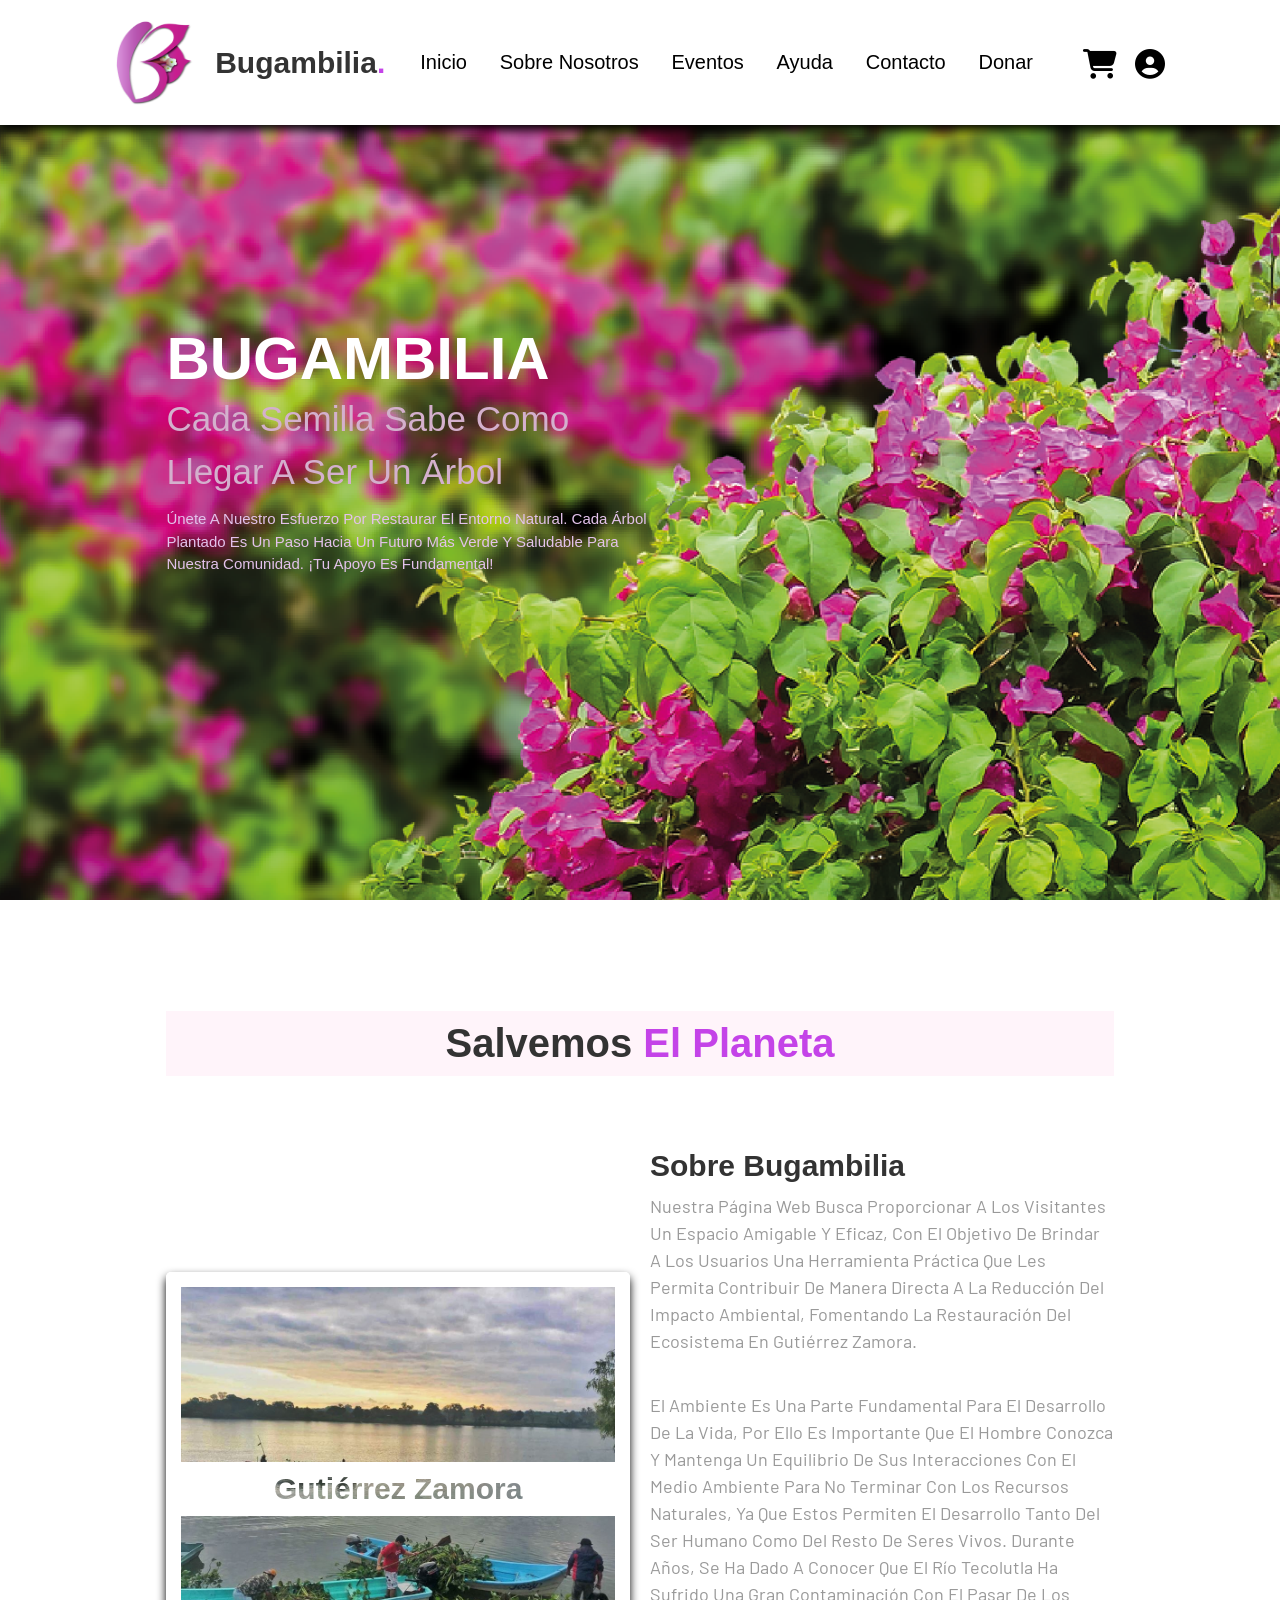
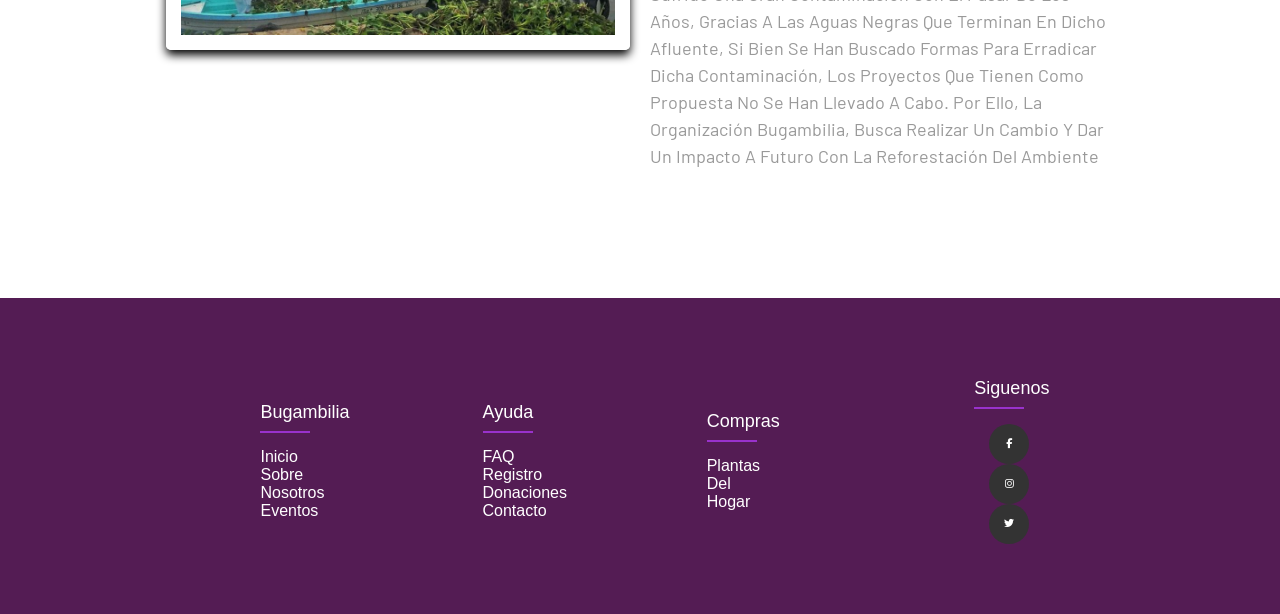
==== Bugambilia/index.html @ e2c355f8 "Conservar Bugambilia original de Unidad II sin modificaciones" ====
<!DOCTYPE html>
<html lang="en">
<head>
    <meta charset="UTF-8">
    <meta name="viewport" content="width=device-width, initial-scale=1.0">
    <!-- ESTILOS -->
    <link rel="preconnect" href="https://fonts.googleapis.com">
    <link rel="preconnect" href="https://fonts.gstatic.com" crossorigin>
    <link href="https://fonts.googleapis.com/css2?family=Barlow&display=swap" rel="stylesheet">
    <!-- FIN DE ESTILOS-->
    <link rel="stylesheet" href="https://cdnjs.cloudflare.com/ajax/libs/font-awesome/6.5.2/css/all.min.css" 
    integrity="sha512-SnH5WK+bZxgPHs44uWIX+LLJAJ9/2PkPKZ5QiAj6Ta86w+fsb2TkcmfRyVX3pBnMFcV7oQPJkl9QevSCWr3W6A=="
     crossorigin="anonymous" referrerpolicy="no-referrer">
    <!-- Etiqueta que no sea escalable -->
    <meta name="viewport" content="width=device-width, user-scalable=no, initial-scale=1.0, maximum-scale=1.0, minimum-scale=1.0">
    <link rel="stylesheet" href="styles/index.css">
    <title>Bugambilia</title>
</head>

<body>
<header>
    <input  type="checkbox" name="" id="toggler">
    <label for="toggler" class="fas fa-bars"></label>
    
    <img src="../Bugambilia/styles/Imagenes/LBF.png" width="80" height="85" align="left"/> 
    <a href="index.html" class="logo">Bugambilia<span>.</span></a>

    <nav class="navbar">
        <a href="index.html" class="nav-link">Inicio</a>
        <a href="../Bugambilia/paginas/about_us.html" class="nav-link">Sobre Nosotros</a>
        <a href="../Bugambilia/paginas/eventos.html" class="nav-link">Eventos</a>
        <a href="../Bugambilia/paginas/FAQS.html" class="nav-link">Ayuda</a>
        <a href="../Bugambilia/paginas/contacto.html" class="nav-link">Contacto</a>
        <a href="../Bugambilia/paginas/donar.html" class="nav-link">Donar</a>
    </nav>

        

        <div class="iconos">
            <a href="../Bugambilia/paginas/carrito.html" class="fas fa-shopping-cart" style='font-size:30px'></a>
            <a href="../Bugambilia/paginas/inde.html" class="fas fa-user-circle" style='font-size:30px'></a>
        </div>
</header>
<section class="home" id="home">
    <div class="content">
        <h3>BUGAMBILIA</h2>
        <span>Cada semilla sabe como llegar a ser un árbol</span>
        <p>Únete a nuestro esfuerzo por restaurar el entorno natural. Cada árbol plantado es un paso
            hacia un futuro más verde y saludable para nuestra comunidad. ¡Tu apoyo es fundamental!</p>
    </div>
</section>
<br>
<section class="about" id="about">
    <h1 class="heading">Salvemos<span> el planeta </span> </h1>
    <br><br><br>
    <div class="row">
    <div class="imagen">
        <img src="../Bugambilia/styles/Imagenes/Gtz.jpg">
        <h3>Gutiérrez Zamora</h3>
    </div>
    <div class="content">
        <h3>Sobre Bugambilia</h3>
        <p>Nuestra página web busca proporcionar a los visitantes un espacio amigable y eficaz, con el objetivo de brindar a los usuarios una herramienta 
            práctica que les permita contribuir de manera directa a la reducción 
                del impacto ambiental, fomentando la restauración del ecosistema en Gutiérrez Zamora.</p>
                <br><br>
        <p>El ambiente es una parte fundamental para el desarrollo de la vida, por ello es importante que el hombre conozca y mantenga un equilibrio de sus 
            interacciones con el medio ambiente para no terminar con los recursos naturales, ya que estos permiten el desarrollo tanto del ser humano como 
            del resto de seres vivos.
            Durante años, se ha dado a conocer que el río Tecolutla ha sufrido una gran contaminación con el pasar de los años, gracias a las aguas negras que 
            terminan en dicho afluente, si bien se han buscado formas para erradicar dicha contaminación, los proyectos que tienen como propuesta no se han
             llevado a cabo.
            
            Por ello, la organización Bugambilia, busca realizar un cambio y dar un impacto a futuro con la reforestación del ambiente</p>
    </div>
</div>
</section>
<br><br><br>



<section class="footer">

    <div class="container">
        <div class="row">
            <div class="footer-col">
                <h4>Bugambilia</h4>
                <ul>
                    <li><a href="index.html">Inicio</a></li>
                    <li><a href="../Bugambilia/paginas/about_us.html">Sobre Nosotros</a></li>
                    <li><a href="../Bugambilia/paginas/eventos.html">Eventos</a></li>
                </ul>
            </div>
        </div>
    </div>


    <div class="container">
        <div class="row">
            <div class="footer-col">
                <h4>Ayuda</h4>
                <ul>
                    <li><a href="../Bugambilia/paginas/FAQS.html">FAQ</a></li>
                    <li><a href="../Bugambilia/paginas/inde.html">Registro</a></li>
                    <li><a href="../Bugambilia/paginas/donar.html">Donaciones</a></li>
                    <li><a href="../Bugambilia/paginas/contacto.html">Contacto</a></li>
                </ul>
            </div>
        </div>
    </div>



    <div class="container">
        <div class="row">
            <div class="footer-col">
                <h4>Compras</h4>
                <ul>
                    <li><a href="../Bugambilia/paginas/carrito.html">Plantas del Hogar</a></li>
                </ul>
            </div>
        </div>
    </div>



    <div class="container">
        <div class="row">
            <div class="footer-col">
                <h4>Siguenos</h4>
               <div class="social-link">
                <a href="https://www.facebook.com/profile.php?id=61561767431103"><i class="fab fa-facebook-f"></i></a>
                <a href="https://www.instagram.com/bugambilia0/"><i class="fab fa-instagram"></i></a>
                <a href="https://x.com/Bugambilia0"><i class="fab fa-twitter"></i></a>

               </div>
            </div>
        </div>
    </div>

</section>


</body>


</html>
---- Bugambilia/styles/index.css ----
:root{
    --lila:#c443e8;
}
*{
    margin: 0; padding: 0;
    box-sizing: border-box;
    font-family: Verdana, Geneva, Tahoma, sans-serif;
    outline: none; border: none;
    text-decoration: none;
    text-transform: capitalize;
    transition: .2s linear;
}

.barlow-regular {
    font-family: "Barlow", sans-serif;
    font-weight: 200;
    font-style: normal;
  }
  
  
html{
    font-size: 62.5%;
    scroll-behavior: smooth;
    scroll-padding-top: 6rem;
    overflow-x: hidden;
}
header{
    position: fixed;
    top: 0; left: 0; right: 0;
    background: #fff;
    padding: 2rem 9%;
    display: flex;
    align-items: center;
    justify-content: space-between;
    z-index: 1000;
    box-shadow:0 .5rem 1rem rgba(0,0,0, 1);
}
header .logo{
    font-size: 3rem;
    color: #333;
    font-weight: bolder;
}

header .logo span{
    color:var(--lila);
}

header .navbar a{
    font-size: 2rem;
    padding: 0 1.5rem;
    color:black;
}

header .navbar a:hover{
    color:var(--lila);
}

header .iconos a{
    height: 5px;
    color: black;
    margin-left: 1.5rem;
}

header .iconos a:hover{
    color:var(--lila);
}

header  #toggler{
    display:none;
}

header .fa-bars{
    font-size:3rem;
    color:#333;
    border-radius: .5rem;
    padding: .5rem 1.5rem;
    cursor: pointer;
    border: .1rem solid rgba(0,0,0, 1); 
    display: none;
}

section{
    padding:2rem 9%;
}

.home{
    display: flex;
    align-items: center;
    min-height: 100vh;
    background: url(Imagenes/index.png) no-repeat;
    background-color: cover;
    background-position: center;
}

.home .content{
    max-width: 50rem;
}

.home .content h3{
    font-size: 6rem;
    color: white;
}

.home .content span{
    font-size: 3.5rem;
    color: rgb(212, 176, 205);
    padding: 1rem 0;
    line-height: 1.5;
}

.home .content p{
    font-size: 1.5rem;
    color: #e3c2eb;
    padding: 1rem 0;
    line-height: 1.5;
}
/* cuerpo */
.heading{
    text-align: center;
    font-size: 4rem;
     color: #333;
     padding: 1rem;
     margin: 2rem 0;
     background: rgba(255,51,153,.05);
}

.heading span{
    color:var(--lila);
}

.about .row{
    display: flex;
    align-items: center;
    gap:2rem;
    flex-wrap: wrap;
    padding: 2rem 0;
}

.about .row .imagen{
    flex: 1 1 40rem;
    position: relative;
}
.about .row .imagen img{
    width: 100%;
    border: 1.5rem solid #fff;
    border-radius: .5rem;
    box-shadow: 0 .5rem 1rem rgba(0,0,0, 1) ;
    height: 100%;
    object-fit: cover;
}
.about .row .imagen h3{
    position: absolute;
    top: 50%; transform: translate(0%);
    font-size: 3rem;     
    background: #fff;
    width: 100%;
    padding: 1rem 2rem;
    text-align:center;
    mix-blend-mode: screen;
}
.about .row .content{
    flex:1 1 40rem;
}

.about .row .content h3{
    font-size: 3rem;
    color: #333;
}

.about .row .content p{
    font-size: 1.8rem;
    color: #999;
    padding: .5rem 0;
    padding-top: 1rem;
    line-height: 1.5;
    font-family: "Barlow", sans-serif;
      
}


/* INICIO PIE DE PÁGINA */
section{
    padding: 80px 13% 70px;
}
.container{
    max-width:20%;
    margin: auto;
}

.footer{
    display: grid;
    grid-template-columns: repeat(auto-fit, minmax(20px, auto));
    gap: 3.5em;
    background: rgb(84, 28, 84);
}
.row{
    display: flex;
    flex-wrap: wrap;
}
.footer-col{
    width: 15%;
    padding:0 15px;
}

.footer-col h4{
    font-size: 18px;
    color: rgb(255, 255, 255);
    margin-bottom: 25px;
    font-weight: 500;
    position: relative;
}
.footer-col h4::before{
    content: '';
    position: absolute;
    left: 0;
    bottom: -10px;
    background: darkorchid;
    height: 2px;
    box-sizing: border-box;
    width: 50px;
}
.footer-col ul{
    list-style: none;
}

.footer-col ul li a{
    font-size: 16px;
    text-decoration: none;
    color: #fff;
    display: block;
    transition: all .3s ease;
}
.footer-col ul li a:hover{
    color: var(--lila);
    padding-left: 6px;
}
.footer-col .social-link a{
display: inline-block;
height: 40px;
width: 40px;
background: #333;
color: rgb(255, 255, 255);
margin-left: 1.5rem;
margin: 0 10px 10 0px;
text-align: center;
line-height: 40px;
border-radius: 50%;
transition: all .5s ease;
}

.footer-col .social-link a:hover{
    color:var(--lila);
}





/* Media queries*/

@media (max-width:991px){
    html{
        font-size: 55%;
    }
    header{
        padding: 2rem;
    }
    section{
        padding: 2rem;
    }
    .home{
        background-position:left;
    }
}



@media (max-width:800px){

    header .fa-bars{
        display: block;
        
    }

    header .navbar{
        position: absolute;
        top: 100%; left: 0; right: 0;
        background: #eee;
        border-top: .1rem solid rgba(0,0,0, 1);
    }

    header #toggler:checked~ .navbar{
    display: none;
    }

    header .navbar a{
        margin: 1.5rem;
        padding: 1.5rem;
        background: #fff;
        border: .1rem solid rgba(0,0,0, 1);
        display: block;
    }

    .home .content h3{
        font-size: 5rem;
    }

    .home .content span{
        font-size: 2.5rem;
    }
    .footer{
        display: block;
    }
}

@media (max-width:450px){
    html{
        font-size: 50%;
    }
    .heading{
        font-size:3rem ;
    }
}
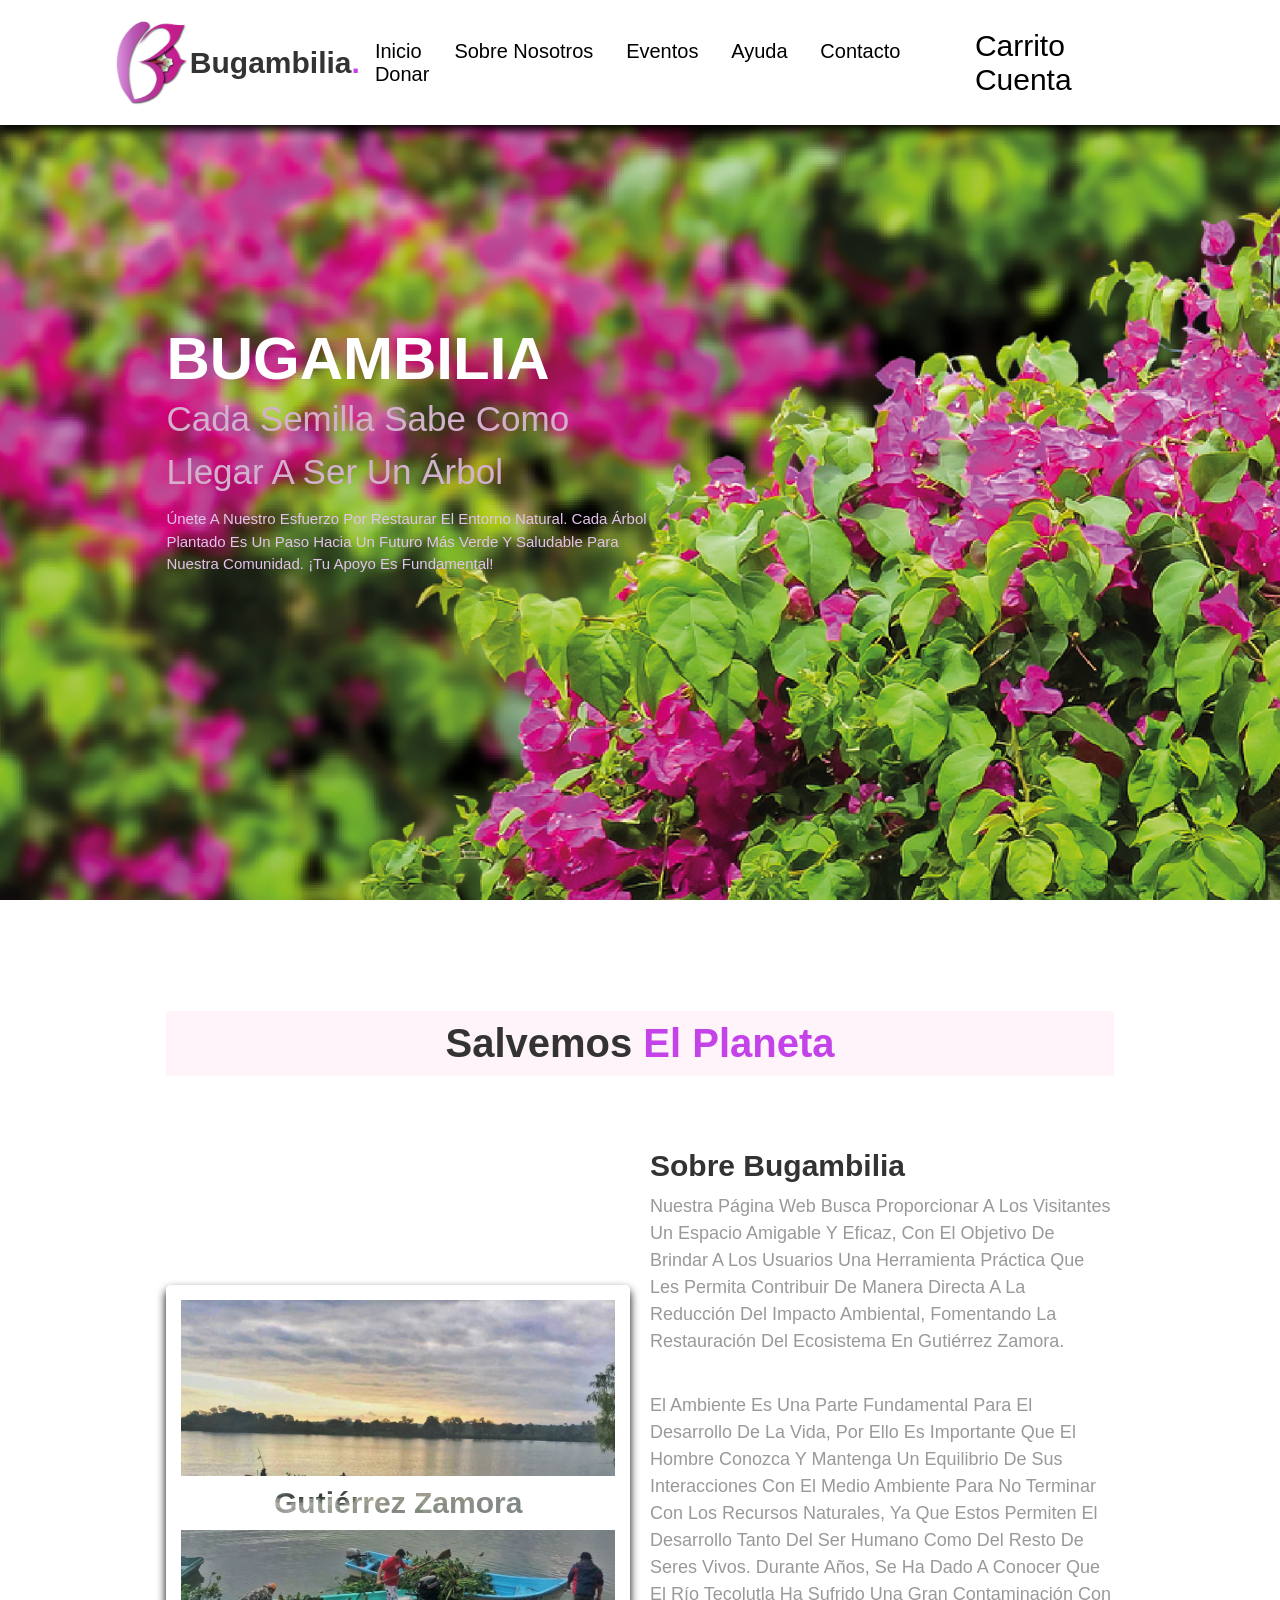
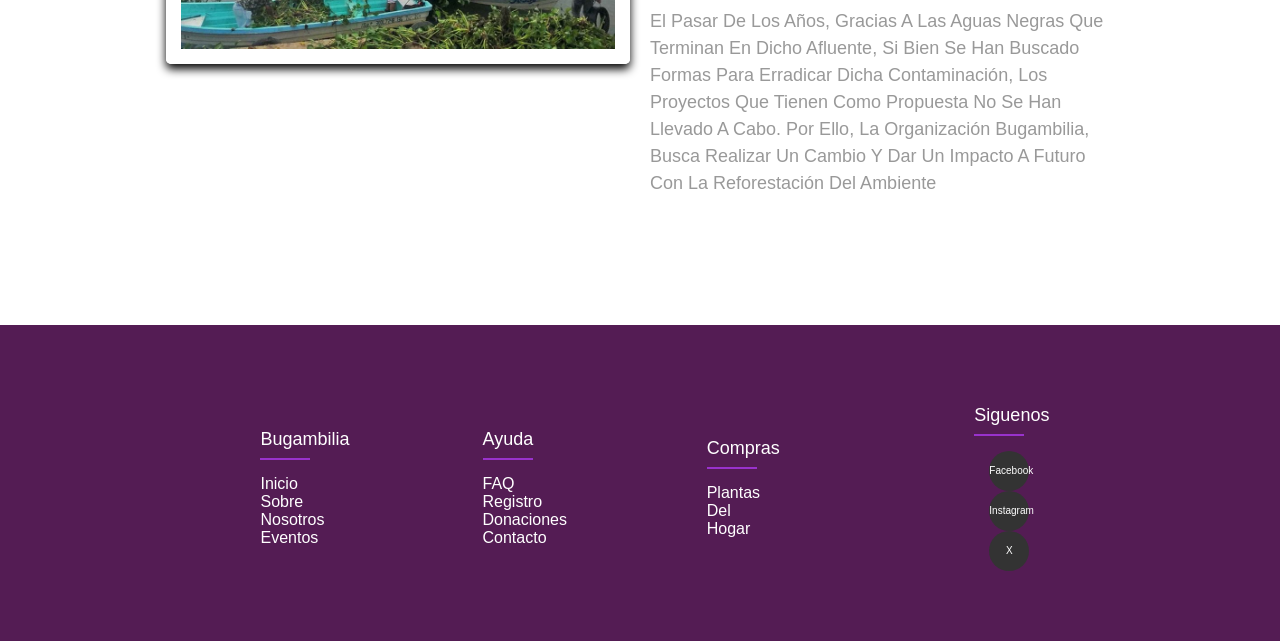
==== commit 59dfa8d0: "Corregir autenticacion, SQL, sesiones, CSRF, validacion y exposiciones de Bugambilia" ====
--- a/Bugambilia/index.html
+++ b/Bugambilia/index.html
@@ -1,18 +1,16 @@
 <!DOCTYPE html>
-<html lang="en">
+<html lang="es">
 <head>
     <meta charset="UTF-8">
     <meta name="viewport" content="width=device-width, initial-scale=1.0">
     <!-- ESTILOS -->
-    <link rel="preconnect" href="https://fonts.googleapis.com">
-    <link rel="preconnect" href="https://fonts.gstatic.com" crossorigin>
-    <link href="https://fonts.googleapis.com/css2?family=Barlow&display=swap" rel="stylesheet">
+    
+    
+    
     <!-- FIN DE ESTILOS-->
-    <link rel="stylesheet" href="https://cdnjs.cloudflare.com/ajax/libs/font-awesome/6.5.2/css/all.min.css" 
-    integrity="sha512-SnH5WK+bZxgPHs44uWIX+LLJAJ9/2PkPKZ5QiAj6Ta86w+fsb2TkcmfRyVX3pBnMFcV7oQPJkl9QevSCWr3W6A=="
-     crossorigin="anonymous" referrerpolicy="no-referrer">
+    
     <!-- Etiqueta que no sea escalable -->
-    <meta name="viewport" content="width=device-width, user-scalable=no, initial-scale=1.0, maximum-scale=1.0, minimum-scale=1.0">
+    
     <link rel="stylesheet" href="styles/index.css">
     <title>Bugambilia</title>
 </head>
@@ -22,28 +20,28 @@
     <input  type="checkbox" name="" id="toggler">
     <label for="toggler" class="fas fa-bars"></label>
     
-    <img src="../Bugambilia/styles/Imagenes/LBF.png" width="80" height="85" align="left"/> 
+    <img src="/Bugambilia/styles/Imagenes/LBF.png" width="80" height="85" align="left"/> 
     <a href="index.html" class="logo">Bugambilia<span>.</span></a>
 
     <nav class="navbar">
         <a href="index.html" class="nav-link">Inicio</a>
-        <a href="../Bugambilia/paginas/about_us.html" class="nav-link">Sobre Nosotros</a>
-        <a href="../Bugambilia/paginas/eventos.html" class="nav-link">Eventos</a>
-        <a href="../Bugambilia/paginas/FAQS.html" class="nav-link">Ayuda</a>
-        <a href="../Bugambilia/paginas/contacto.html" class="nav-link">Contacto</a>
-        <a href="../Bugambilia/paginas/donar.html" class="nav-link">Donar</a>
+        <a href="/Bugambilia/paginas/about_us.html" class="nav-link">Sobre Nosotros</a>
+        <a href="/Bugambilia/paginas/eventos.html" class="nav-link">Eventos</a>
+        <a href="/Bugambilia/paginas/FAQS.html" class="nav-link">Ayuda</a>
+        <a href="/Bugambilia/paginas/contacto.html" class="nav-link">Contacto</a>
+        <a href="/Bugambilia/paginas/donar.html" class="nav-link">Donar</a>
     </nav>
 
         
 
         <div class="iconos">
-            <a href="../Bugambilia/paginas/carrito.html" class="fas fa-shopping-cart" style='font-size:30px'></a>
-            <a href="../Bugambilia/paginas/inde.html" class="fas fa-user-circle" style='font-size:30px'></a>
+            <a href="/Bugambilia/paginas/carrito.html" class="fas fa-shopping-cart" style='font-size:30px'>Carrito</a>
+            <a href="/Bugambilia/paginas/inde.php" class="fas fa-user-circle" style='font-size:30px'>Cuenta</a>
         </div>
 </header>
 <section class="home" id="home">
     <div class="content">
-        <h3>BUGAMBILIA</h2>
+        <h3>BUGAMBILIA</h3>
         <span>Cada semilla sabe como llegar a ser un árbol</span>
         <p>Únete a nuestro esfuerzo por restaurar el entorno natural. Cada árbol plantado es un paso
             hacia un futuro más verde y saludable para nuestra comunidad. ¡Tu apoyo es fundamental!</p>
@@ -55,7 +53,7 @@
     <br><br><br>
     <div class="row">
     <div class="imagen">
-        <img src="../Bugambilia/styles/Imagenes/Gtz.jpg">
+        <img src="/Bugambilia/styles/Imagenes/Gtz.jpg">
         <h3>Gutiérrez Zamora</h3>
     </div>
     <div class="content">
@@ -87,8 +85,8 @@
                 <h4>Bugambilia</h4>
                 <ul>
                     <li><a href="index.html">Inicio</a></li>
-                    <li><a href="../Bugambilia/paginas/about_us.html">Sobre Nosotros</a></li>
-                    <li><a href="../Bugambilia/paginas/eventos.html">Eventos</a></li>
+                    <li><a href="/Bugambilia/paginas/about_us.html">Sobre Nosotros</a></li>
+                    <li><a href="/Bugambilia/paginas/eventos.html">Eventos</a></li>
                 </ul>
             </div>
         </div>
@@ -100,10 +98,10 @@
             <div class="footer-col">
                 <h4>Ayuda</h4>
                 <ul>
-                    <li><a href="../Bugambilia/paginas/FAQS.html">FAQ</a></li>
-                    <li><a href="../Bugambilia/paginas/inde.html">Registro</a></li>
-                    <li><a href="../Bugambilia/paginas/donar.html">Donaciones</a></li>
-                    <li><a href="../Bugambilia/paginas/contacto.html">Contacto</a></li>
+                    <li><a href="/Bugambilia/paginas/FAQS.html">FAQ</a></li>
+                    <li><a href="/Bugambilia/paginas/inde.php">Registro</a></li>
+                    <li><a href="/Bugambilia/paginas/donar.html">Donaciones</a></li>
+                    <li><a href="/Bugambilia/paginas/contacto.html">Contacto</a></li>
                 </ul>
             </div>
         </div>
@@ -116,7 +114,7 @@
             <div class="footer-col">
                 <h4>Compras</h4>
                 <ul>
-                    <li><a href="../Bugambilia/paginas/carrito.html">Plantas del Hogar</a></li>
+                    <li><a href="/Bugambilia/paginas/carrito.html">Plantas del Hogar</a></li>
                 </ul>
             </div>
         </div>
@@ -129,9 +127,9 @@
             <div class="footer-col">
                 <h4>Siguenos</h4>
                <div class="social-link">
-                <a href="https://www.facebook.com/profile.php?id=61561767431103"><i class="fab fa-facebook-f"></i></a>
-                <a href="https://www.instagram.com/bugambilia0/"><i class="fab fa-instagram"></i></a>
-                <a href="https://x.com/Bugambilia0"><i class="fab fa-twitter"></i></a>
+                <a href="https://www.facebook.com/profile.php?id=61561767431103">Facebook</a>
+                <a href="https://www.instagram.com/bugambilia0/">Instagram</a>
+                <a href="https://x.com/Bugambilia0">X</a>
 
                </div>
             </div>
